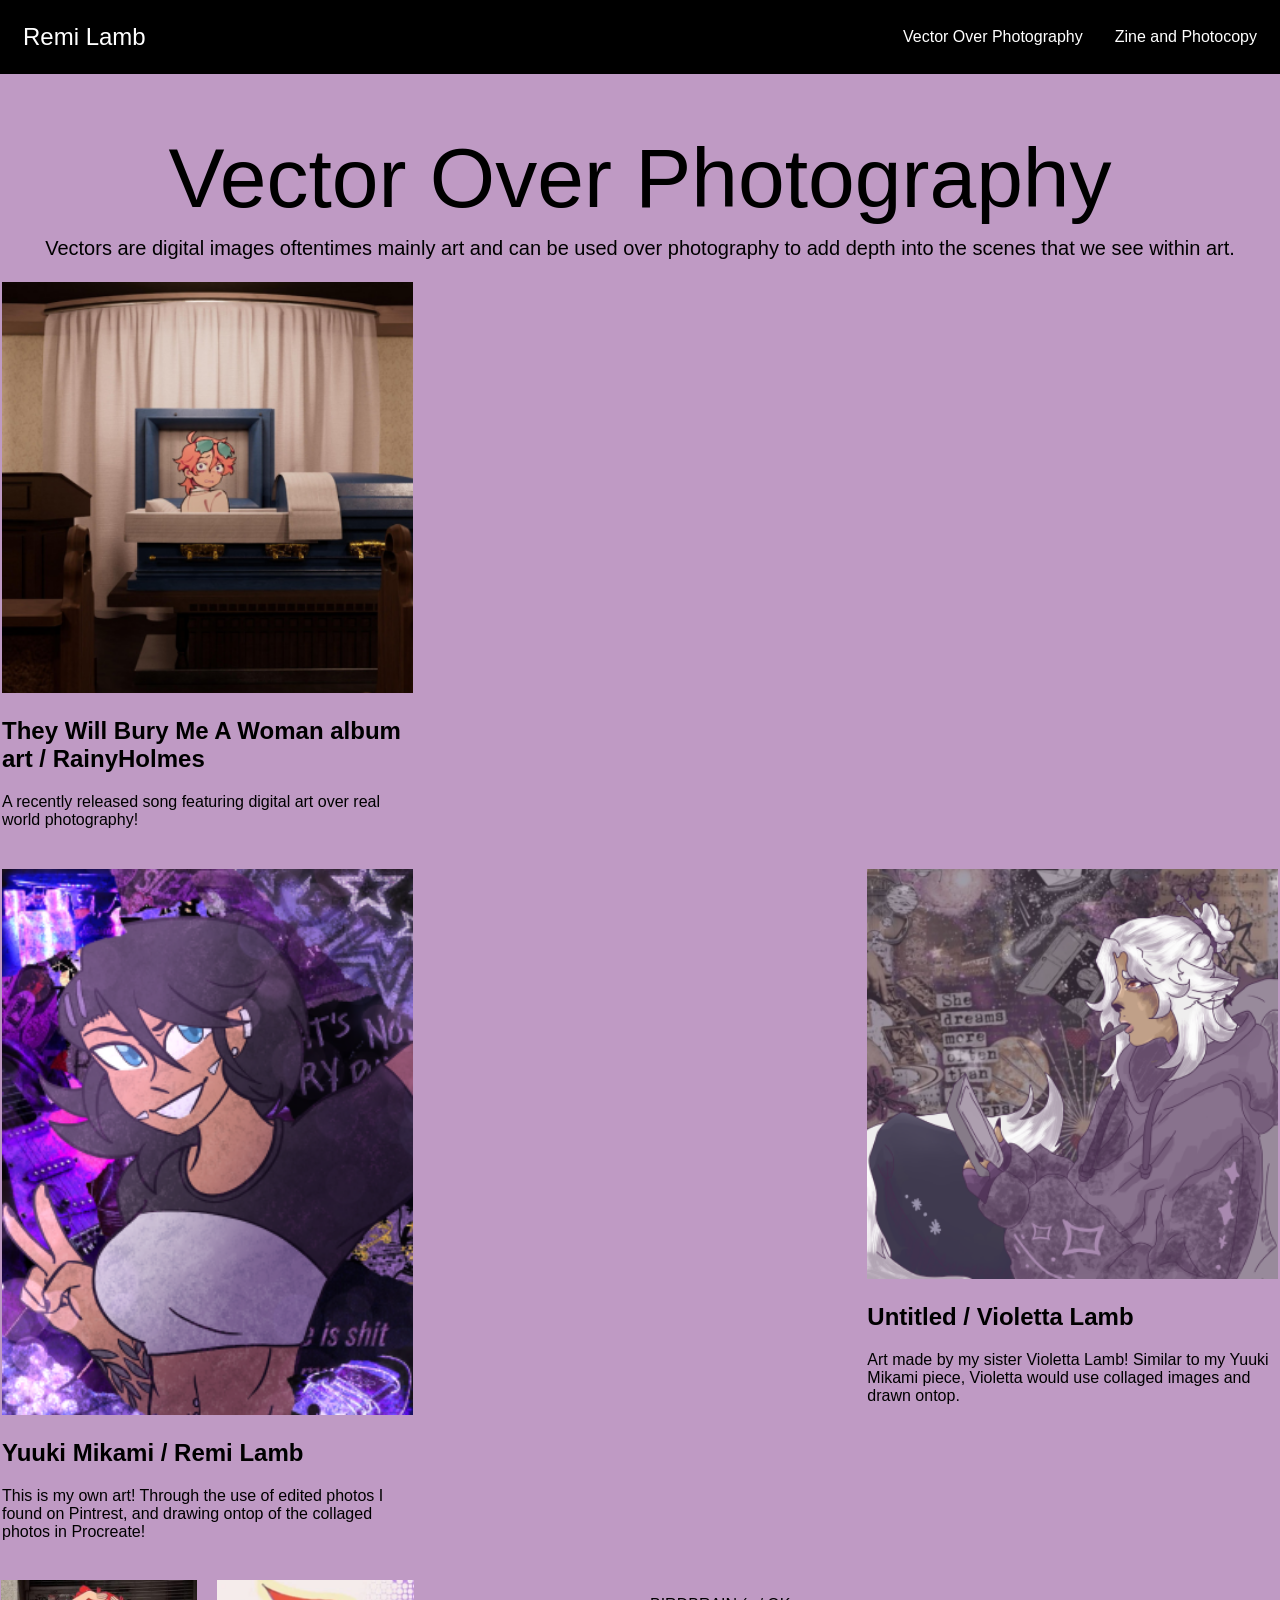
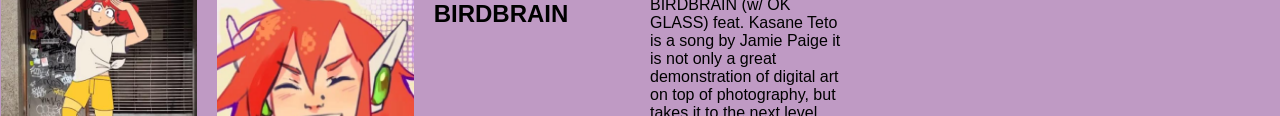
==== index.html @ 3eed329b "1" ====
<!DOCTYPE html>
<html lang="en">
<head>
  <meta charset="UTF-8">
  <meta http-equiv="X-UA-Compatible" content="IE=edge">
  <meta name="viewport" content="width=device-width, initial-scale=1.0">
  <link rel="stylesheet" href="./style.css">
  
  <title>vector-over-photography</title>
</head>
<body>
  <div class="vector-over-photography">

    <nav class="top-nav">
      <p class="remi-lamb">Remi Lamb</p>
      <p class="vector-over-photography2"><a href="index.html">Vector Over Photography</a></p>
      <p class="zine-and-photocopy"><a href="ZineAndPhotocopy.html">Zine and Photocopy</a></p>
    </nav>

    <header>
    <h1 class="headline">Vector Over Photography</h1>
    <p class="copy">
      Vectors are digital images oftentimes mainly art and can be used over
      photography to add depth into the scenes that we see within art.
    </p>
    </header>

    <main>
      <section class="grid-col-6">

        <div class="col-1 span-2-col">
    <img class="image-1" src="images/bury me a woman.png" />
    <h2>
      They Will Bury Me A Woman album art / RainyHolmes
    </h2>
    <p>
      A recently released song featuring digital art over real world photography!
    </p>
        </div>

        <div class="col-2 span-2-col">
          <p> </p>
        </div>

        <div class="col-3 span-2-col">
          <p> </p>
        </div>


      </section>

          <section class="grid-col-6">
        <div class="col-1 span-2-col">
      <img class="image-1" src="images/yuuki mikami.png"/>
    <h2>Yuuki Mikami / Remi Lamb</h2>
    <p>
      This is my own art! Through the use of edited photos I found on Pintrest,
      and drawing ontop of the collaged photos in Procreate!
    </p>
        </div>

        <div class="col-2 span-2-col">
          <p> </p>
        </div>

        <div class="col-3 span-2-col">
      <img class="image-1" src="images/vs art.png">
    <h2>Untitled / Violetta Lamb</h2>
    <p>
      Art made by my sister Violetta Lamb! Similar to my Yuuki Mikami piece,
      Violetta would use collaged images and drawn ontop.
    <p>
        </div>
      </section>

      <section>
        <div class="grid-col-6 span-6-col">
        <img class="image-1" src="images/birdbrain.png">
        <img class="image-1" src="images/jaime paige.png">
        <h2> BIRDBRAIN</h2>
        <p> 
          BIRDBRAIN (w/ OK GLASS) feat. Kasane Teto is a song by Jamie Paige it is not only a great demonstration of digital art on top of photography, but takes it to the next level with using real life videos with digital animation ontop! It is a testament to the skill of the artists to make it feel like the character Teto belongs in the scenes she’s featured in.
        </p>
        </div>
      </section>
    </main>

    <div class="footer">
      <div class="rectangle-4"></div>
      <div class="remi-lamb2">Remi Lamb</div>
      <div class="rectangle-5"></div>
      <div class="next-page"><a href="ZineAndPhotocopy.html">Next Page</a></div>
    </div>
  </div>
  
</body>
</html>
---- style.css ----
.vector-over-photography,
.vector-over-photography * {
  box-sizing: border-box;
}

.vector-over-photography {
  height: 1716px;
  position: relative;
  overflow: hidden;
}
body {
  background: #bf9ac4;
  margin: 0px;
 font-family: "Inter-Regular", sans-serif;
}

.remi-lamb {
  color: #000000;
  text-align: left;
  font-family: "Inter-Regular", sans-serif;
  font-size: 24px;
  font-weight: 400;
  left: 48px;
  top: 23px;
  width: 150px;
  margin-right: auto;
}

.top-nav {
  display: flex;
  gap: 32px;
  align-items: center;
  border: solid #000000;
  padding: 20px;
  background-color: #000000;
}

.top-nav p {
  color: white;
  margin-top: 0px;
  margin-bottom: 0px;
}

.top-nav a {
  color: white;
  text-decoration: none;
  margin-top: 0px;
  margin-bottom: 0px;
}

.top-nav a:hover{
  color: #bf9ac4;
  text-decoration: none;
  margin-top: 0px;
  margin-bottom: 0px;
  font-weight: bold;
}

.headline {
  color: #000000;
  text-align: center;
  font-family: "Jaro-Regular", sans-serif;
  font-size: 84px;
  font-weight: 400;
  margin-bottom: 10px;
}

.copy {
  color: #000000;
  text-align: center;
  font-family: "Inter-Regular", sans-serif;
  font-size: 20px;
  font-weight: 400;
  display: flex;
  align-items: center;
  justify-content: center;
  max-width: 6500px;
  margin: 0px auto;
}

.grid-col-6 {
  border: solid 1px #bf9ac4;
  display: grid;
  grid-template: auto / 1fr 1fr 1fr 1fr 1fr 1fr;
  gap: 20px;
  margin-top: 20px;
  max-width: 1400px;
  margin-left: auto;
  margin-right: auto;
}

.grid-col-6 div{
  border: solid 1px #bf9ac4;
}

.span-2-col {
  grid-column: span 2;
}
.span-6-col {
  grid-column: span 6;
}
.image-1 {
  width: 100%;
  height: au;
}
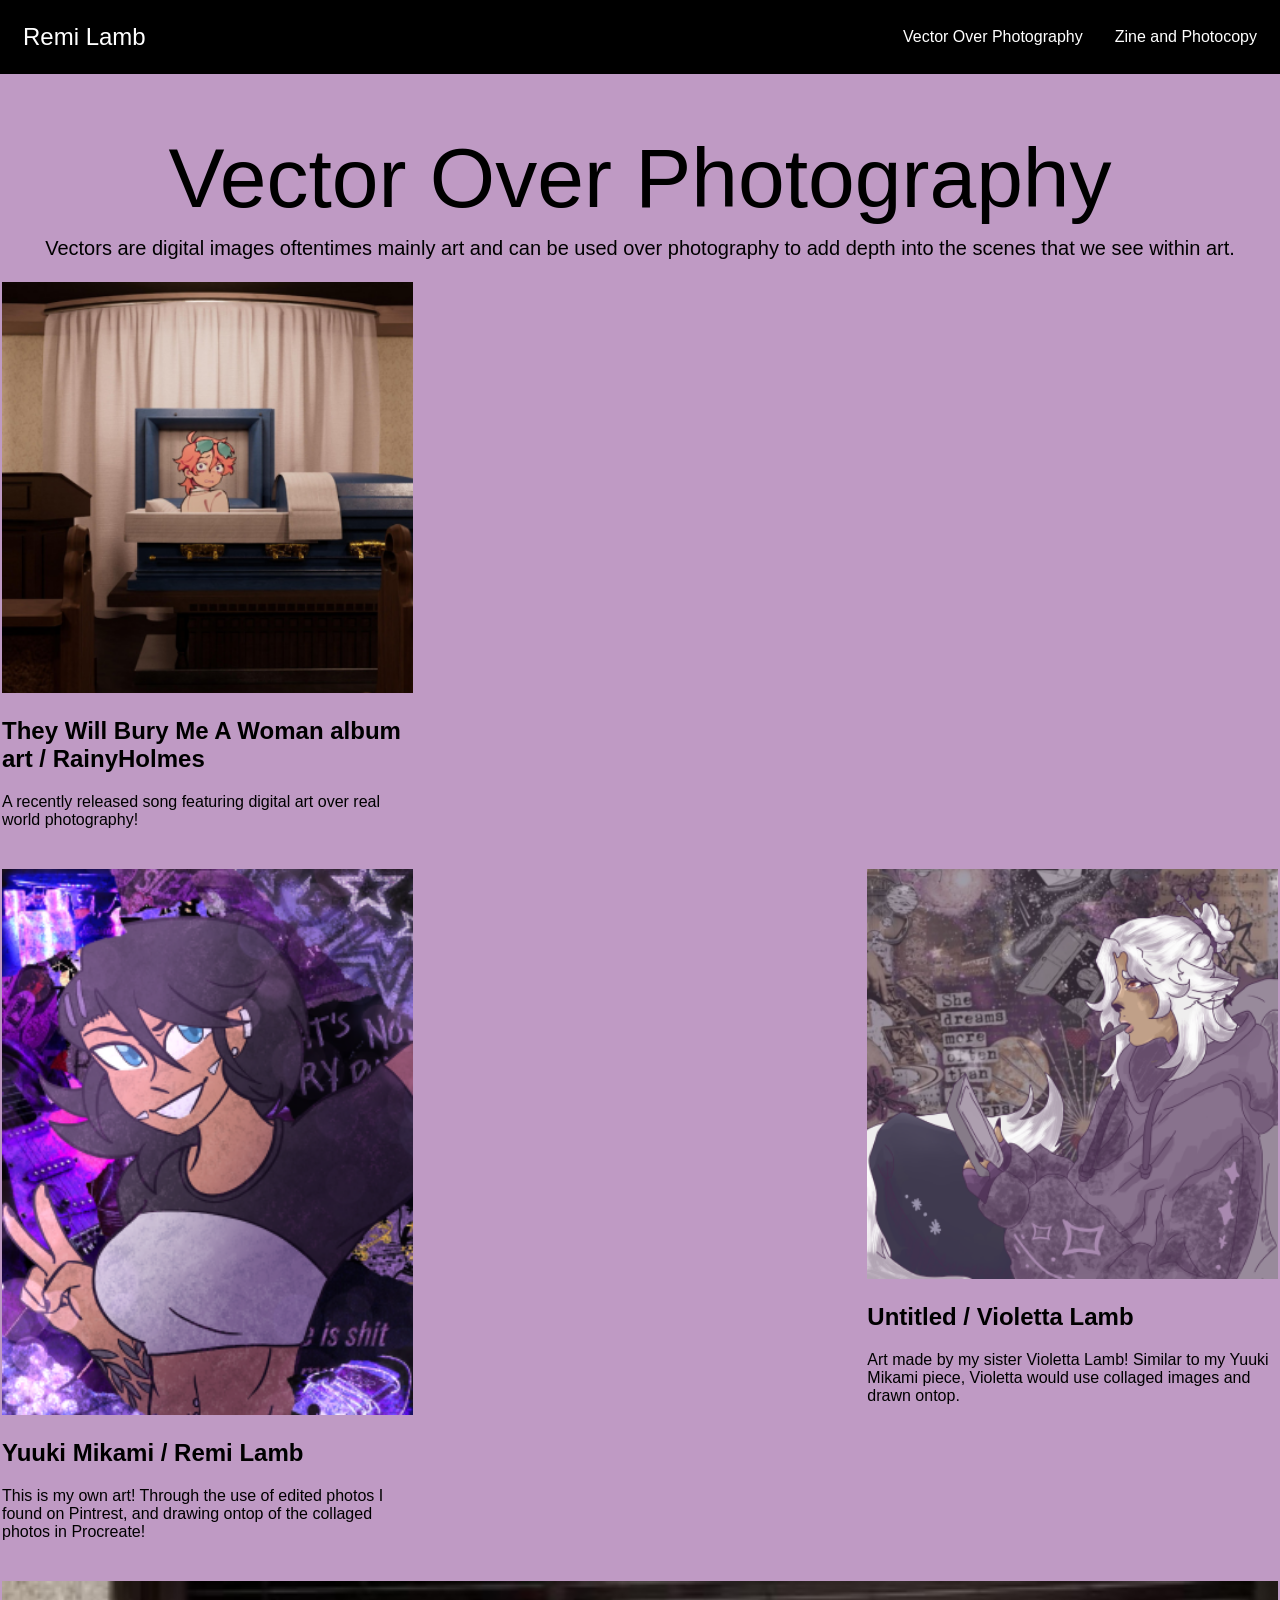
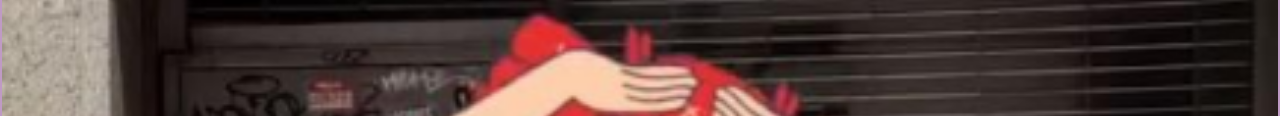
==== commit cfb6cd66: "1" ====
--- a/index.html
+++ b/index.html
@@ -73,8 +73,8 @@
         </div>
       </section>
 
-      <section>
-        <div class="grid-col-6 span-6-col">
+      <section class="grid-col-6">
+        <div class="grid-col-1 span-6-col">
         <img class="image-1" src="images/birdbrain.png">
         <img class="image-1" src="images/jaime paige.png">
         <h2> BIRDBRAIN</h2>
@@ -85,11 +85,9 @@
       </section>
     </main>
 
-    <div class="footer">
-      <div class="rectangle-4"></div>
-      <div class="remi-lamb2">Remi Lamb</div>
-      <div class="rectangle-5"></div>
-      <div class="next-page"><a href="ZineAndPhotocopy.html">Next Page</a></div>
+  <div class="bottom-nav">
+      <p class="remi-lamb">Remi Lamb</p>
+      <p class="next-page"><a href="ZineAndPhotocopy.html">Next Page</a></p>
     </div>
   </div>
   
--- a/style.css
+++ b/style.css
@@ -102,4 +102,33 @@
 .image-1 {
   width: 100%;
   height: au;
+}
+
+.bottom-nav {
+  display: flex;
+  gap: 32px;
+  align-items: center;
+  border: solid #000000;
+  padding: 20px;
+  background-color: #000000;
+}
+.bottom-nav p {
+  color: white;
+  margin-top: 0px;
+  margin-bottom: 0px;
+}
+
+.bottom-nav a {
+  color: white;
+  text-decoration: none;
+  margin-top: 0px;
+  margin-bottom: 0px;
+}
+
+.bottom-nav a:hover{
+  color: #bf9ac4;
+  text-decoration: none;
+  margin-top: 0px;
+  margin-bottom: 0px;
+  font-weight: bold;
 }
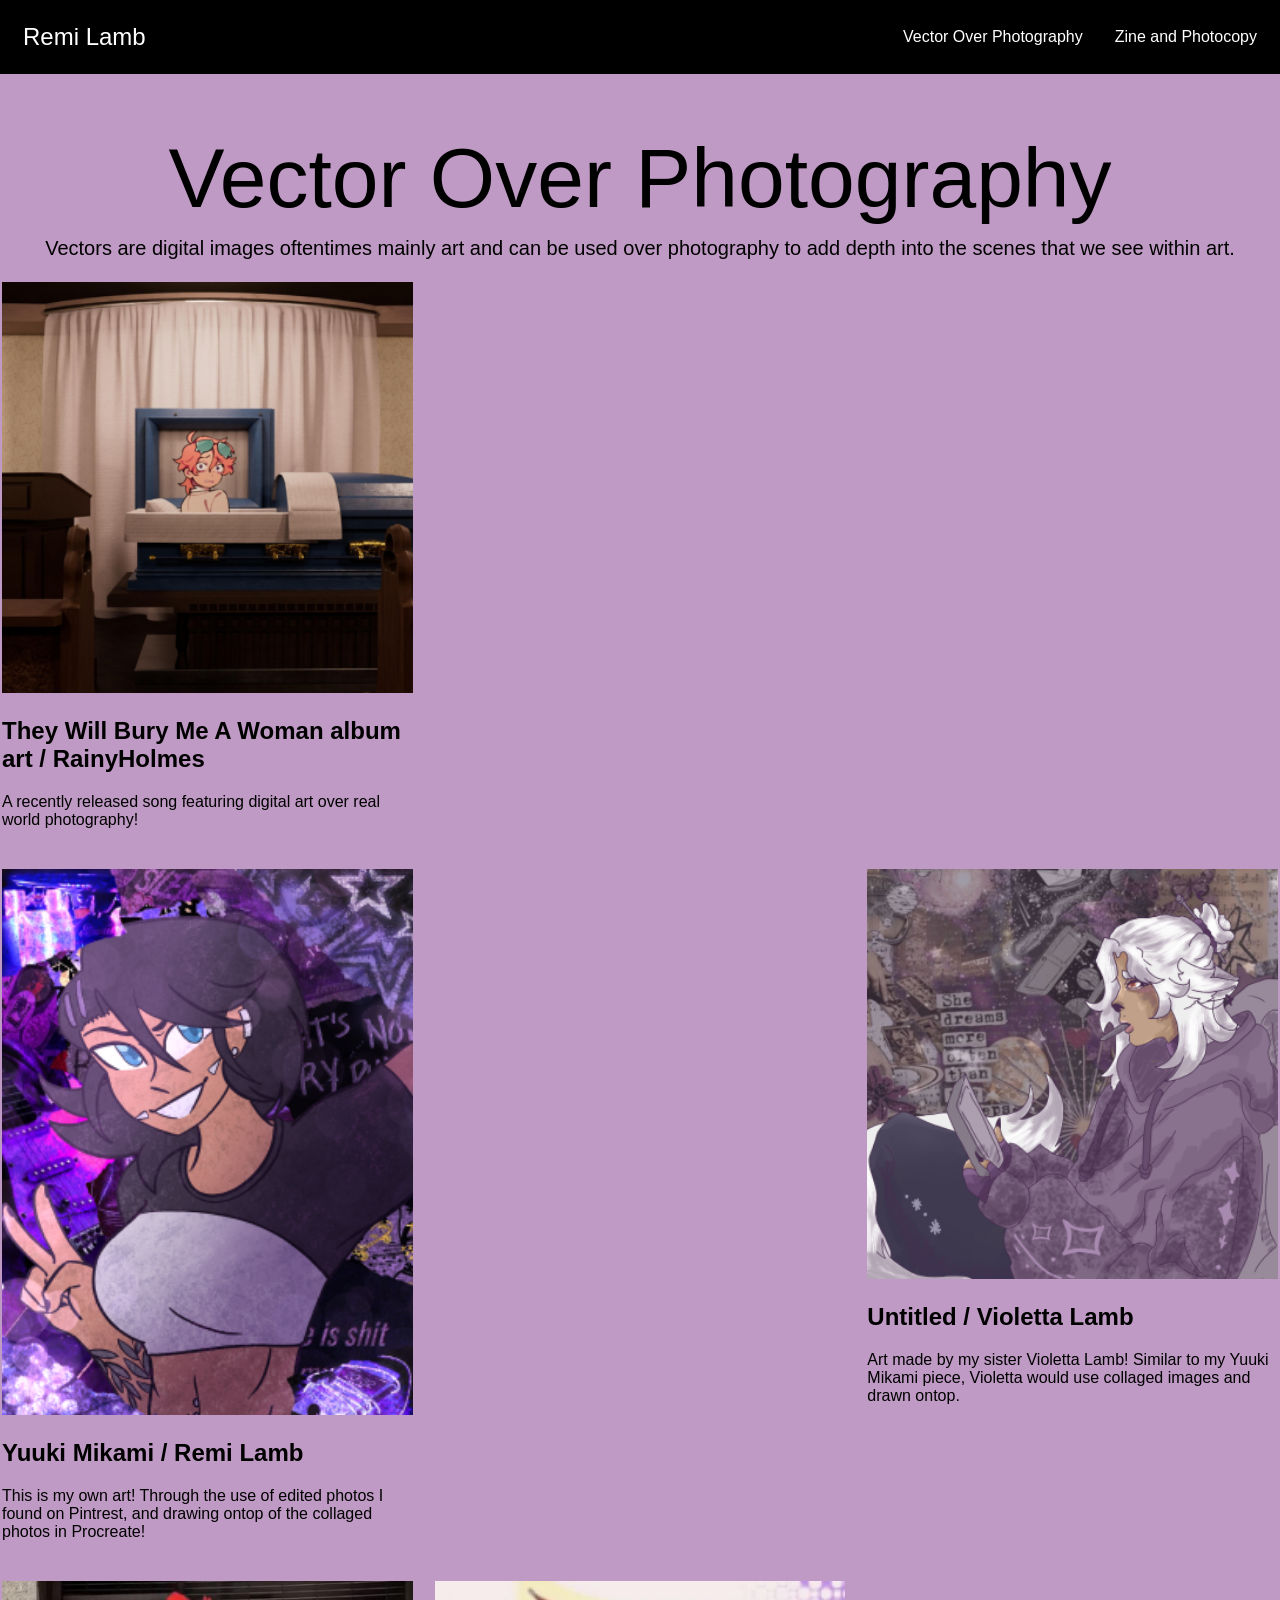
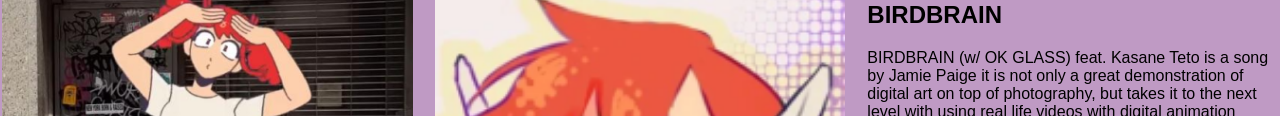
==== commit d7c4969e: "1" ====
--- a/index.html
+++ b/index.html
@@ -74,14 +74,21 @@
       </section>
 
       <section class="grid-col-6">
-        <div class="grid-col-1 span-6-col">
+        <div class="grid-col-1 span-2-col">
         <img class="image-1" src="images/birdbrain.png">
+        </div>
+
+        <div class="grid-col-1 span-2-col">
         <img class="image-1" src="images/jaime paige.png">
+      </div>
+
+        <div class="grid-col-1 span-2-col">
         <h2> BIRDBRAIN</h2>
         <p> 
           BIRDBRAIN (w/ OK GLASS) feat. Kasane Teto is a song by Jamie Paige it is not only a great demonstration of digital art on top of photography, but takes it to the next level with using real life videos with digital animation ontop! It is a testament to the skill of the artists to make it feel like the character Teto belongs in the scenes she’s featured in.
         </p>
         </div>
+        
       </section>
     </main>
 
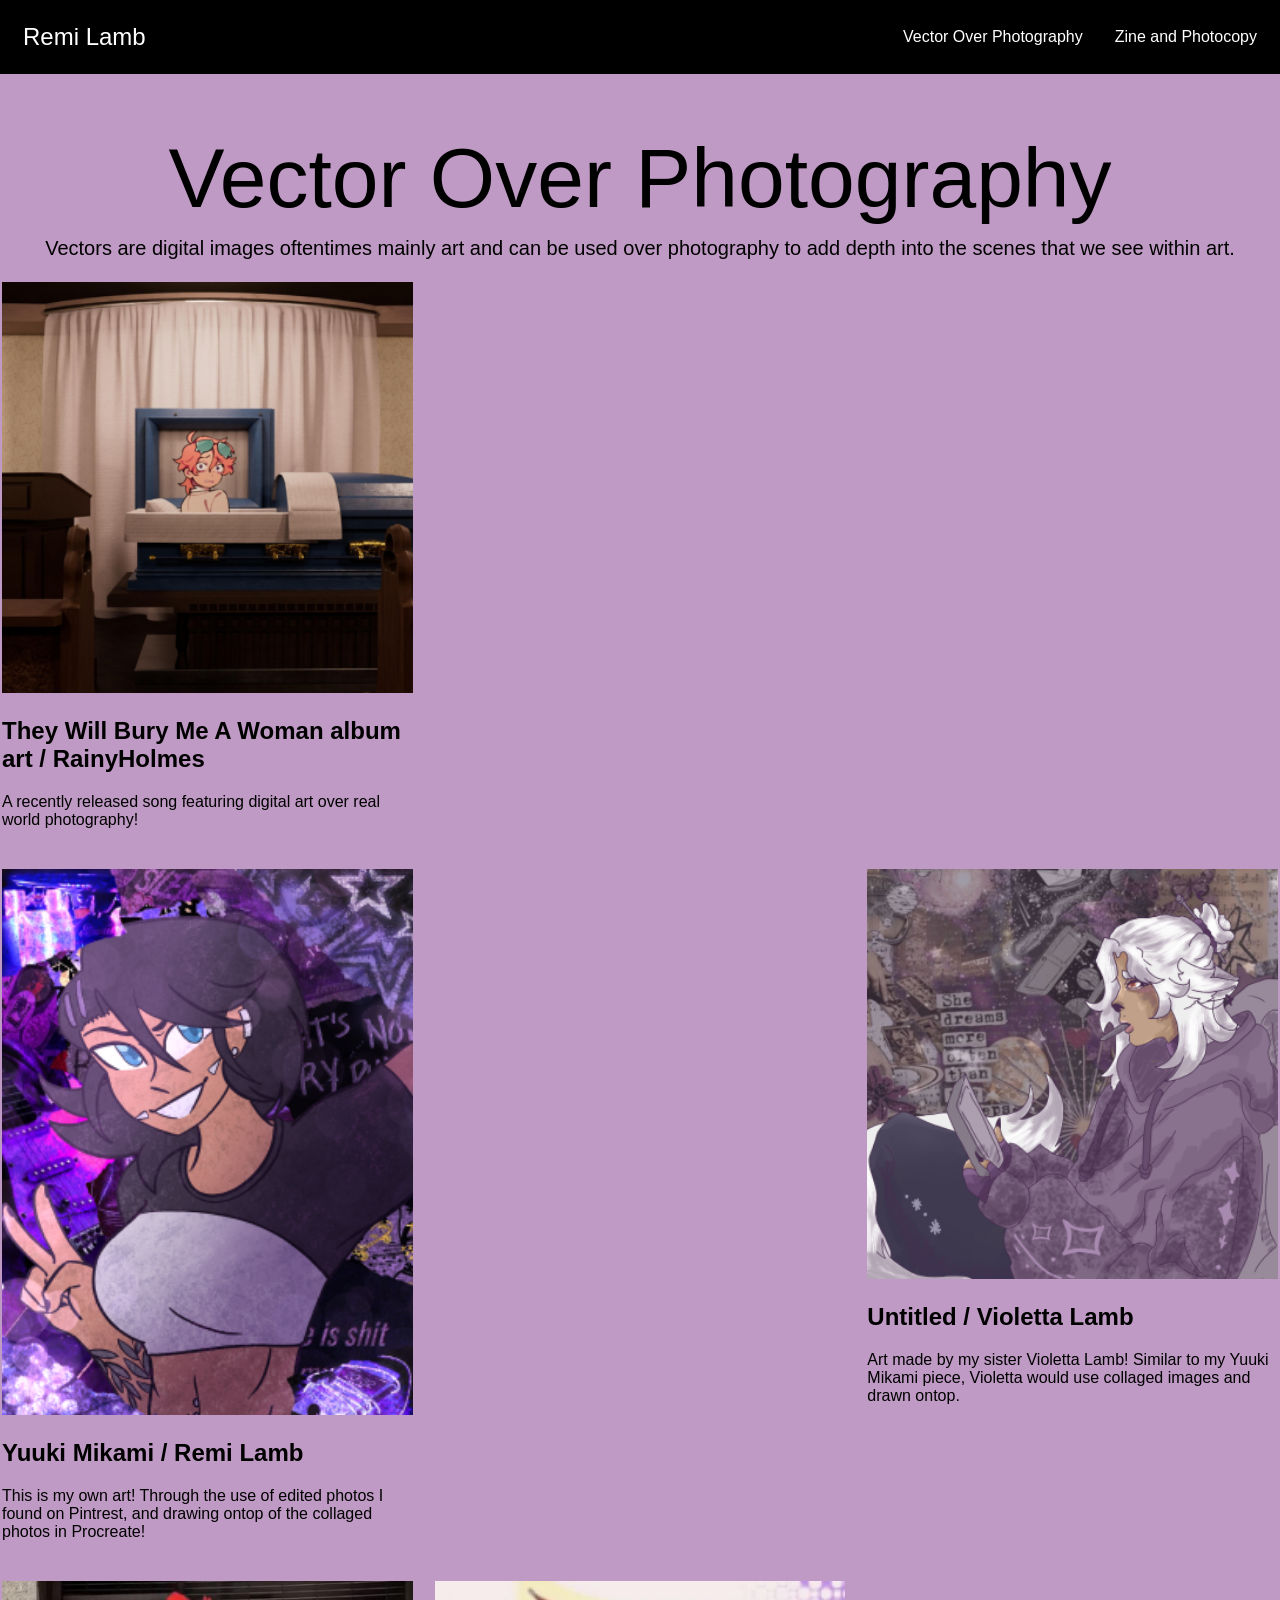
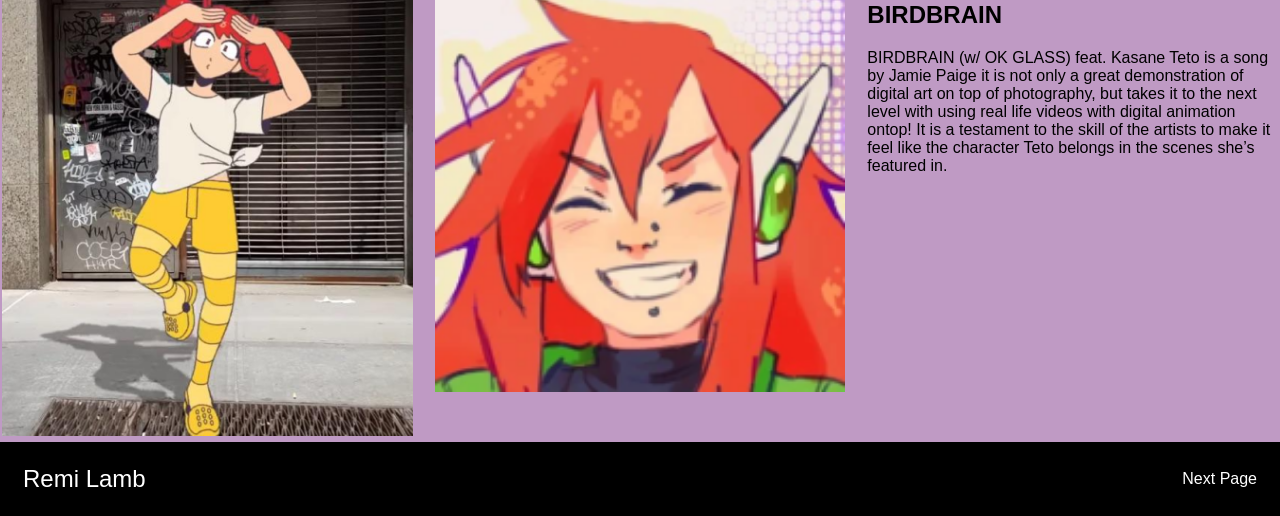
==== commit ae63de00: "1" ====
--- a/index.html
+++ b/index.html
@@ -5,16 +5,16 @@
   <meta http-equiv="X-UA-Compatible" content="IE=edge">
   <meta name="viewport" content="width=device-width, initial-scale=1.0">
   <link rel="stylesheet" href="./style.css">
-  
   <title>vector-over-photography</title>
 </head>
+
 <body>
-  <div class="vector-over-photography">
+  <div>
 
     <nav class="top-nav">
       <p class="remi-lamb">Remi Lamb</p>
-      <p class="vector-over-photography2"><a href="index.html">Vector Over Photography</a></p>
-      <p class="zine-and-photocopy"><a href="ZineAndPhotocopy.html">Zine and Photocopy</a></p>
+      <p><a href="index.html">Vector Over Photography</a></p>
+      <p><a href="ZineAndPhotocopy.html">Zine and Photocopy</a></p>
     </nav>
 
     <header>
@@ -88,7 +88,7 @@
           BIRDBRAIN (w/ OK GLASS) feat. Kasane Teto is a song by Jamie Paige it is not only a great demonstration of digital art on top of photography, but takes it to the next level with using real life videos with digital animation ontop! It is a testament to the skill of the artists to make it feel like the character Teto belongs in the scenes she’s featured in.
         </p>
         </div>
-        
+
       </section>
     </main>
 
@@ -97,6 +97,6 @@
       <p class="next-page"><a href="ZineAndPhotocopy.html">Next Page</a></p>
     </div>
   </div>
-  
+</div>
 </body>
 </html>
--- a/style.css
+++ b/style.css
@@ -1,13 +1,4 @@
-.vector-over-photography,
-.vector-over-photography * {
-  box-sizing: border-box;
-}
 
-.vector-over-photography {
-  height: 1716px;
-  position: relative;
-  overflow: hidden;
-}
 body {
   background: #bf9ac4;
   margin: 0px;
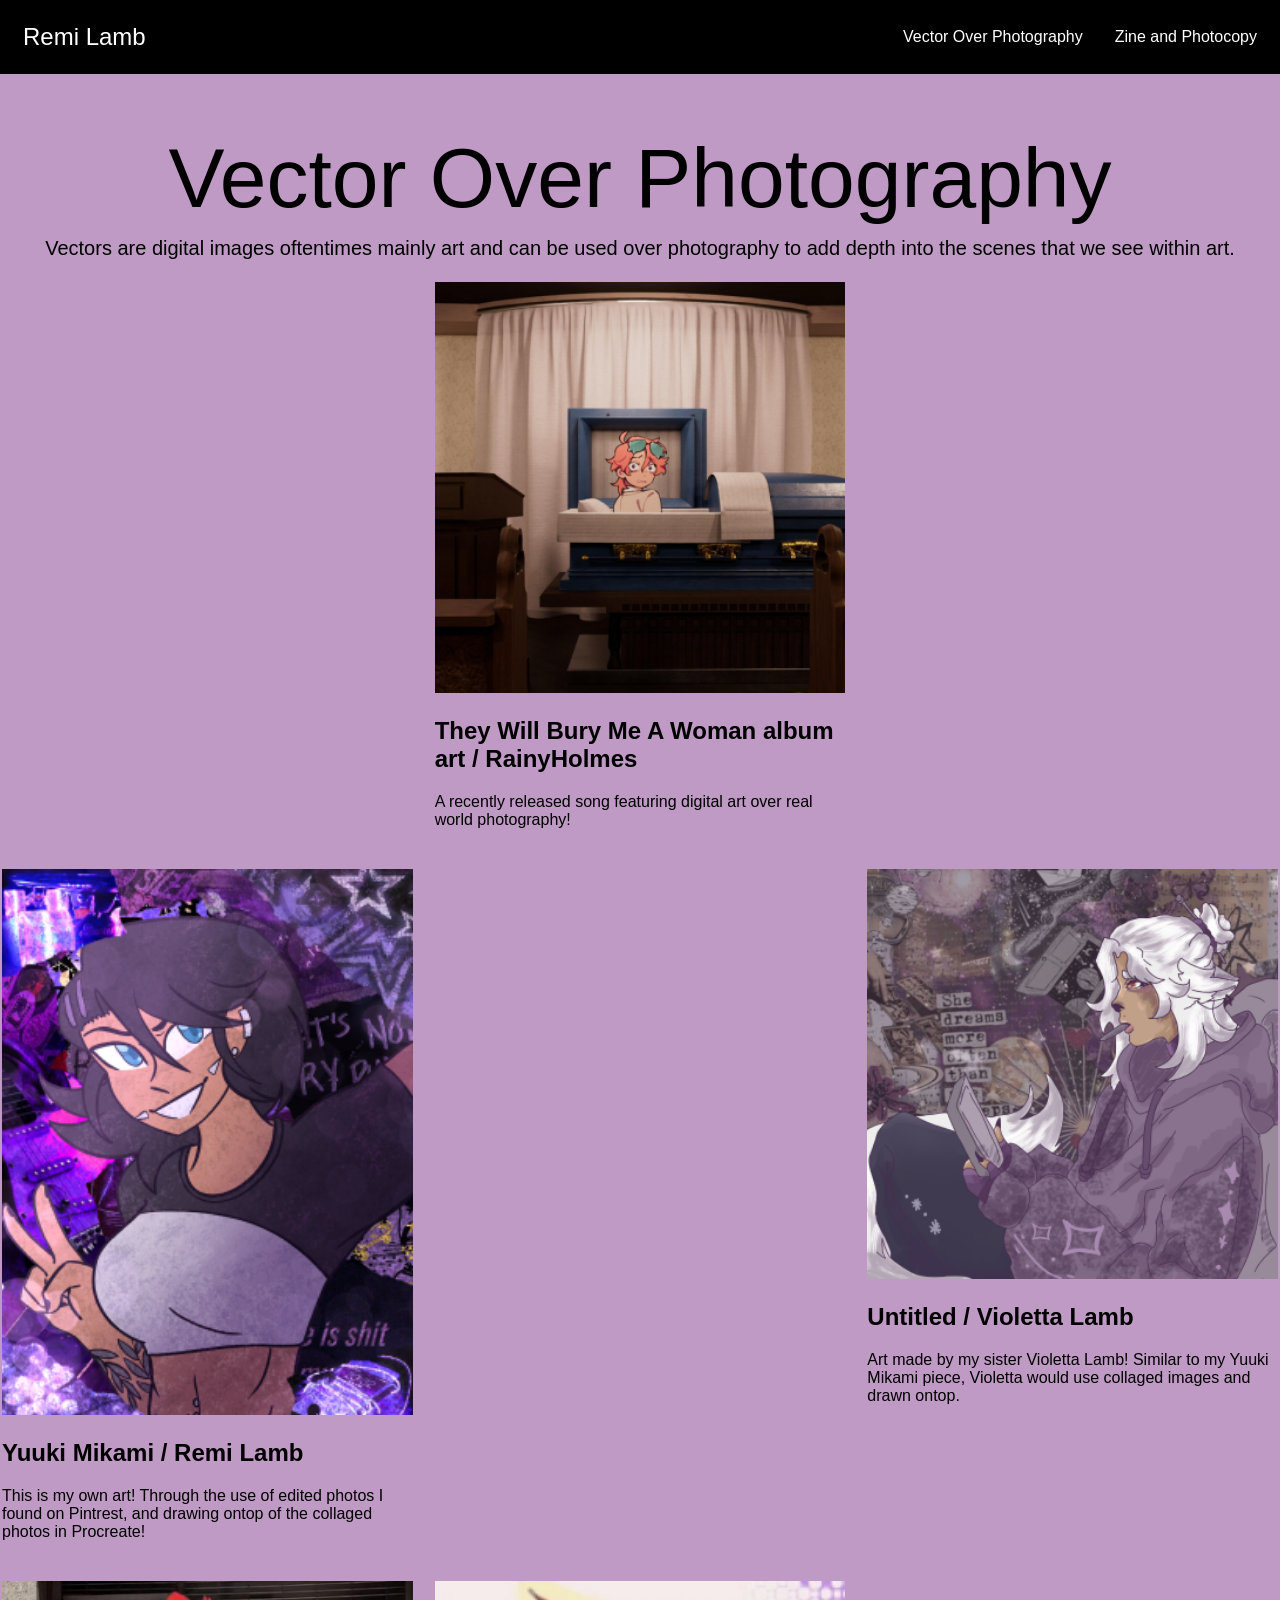
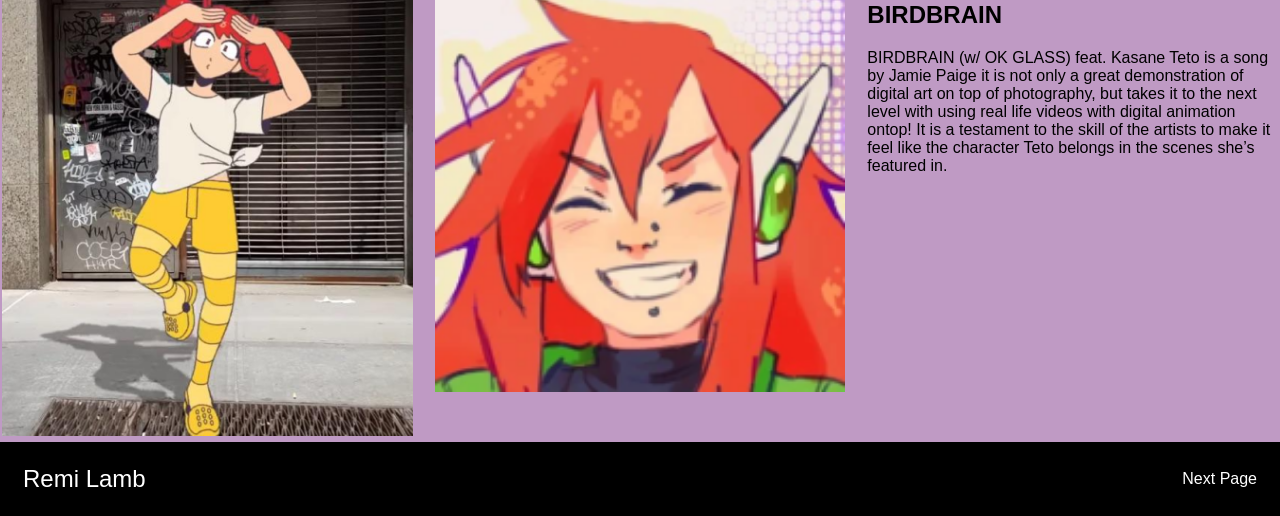
==== commit d166ee88: "1" ====
--- a/index.html
+++ b/index.html
@@ -28,6 +28,10 @@
     <main>
       <section class="grid-col-6">
 
+        <div class="col-2 span-2-col">
+          <p> </p>
+        </div>
+
         <div class="col-1 span-2-col">
     <img class="image-1" src="images/bury me a woman.png" />
     <h2>
@@ -36,10 +40,6 @@
     <p>
       A recently released song featuring digital art over real world photography!
     </p>
-        </div>
-
-        <div class="col-2 span-2-col">
-          <p> </p>
         </div>
 
         <div class="col-3 span-2-col">
